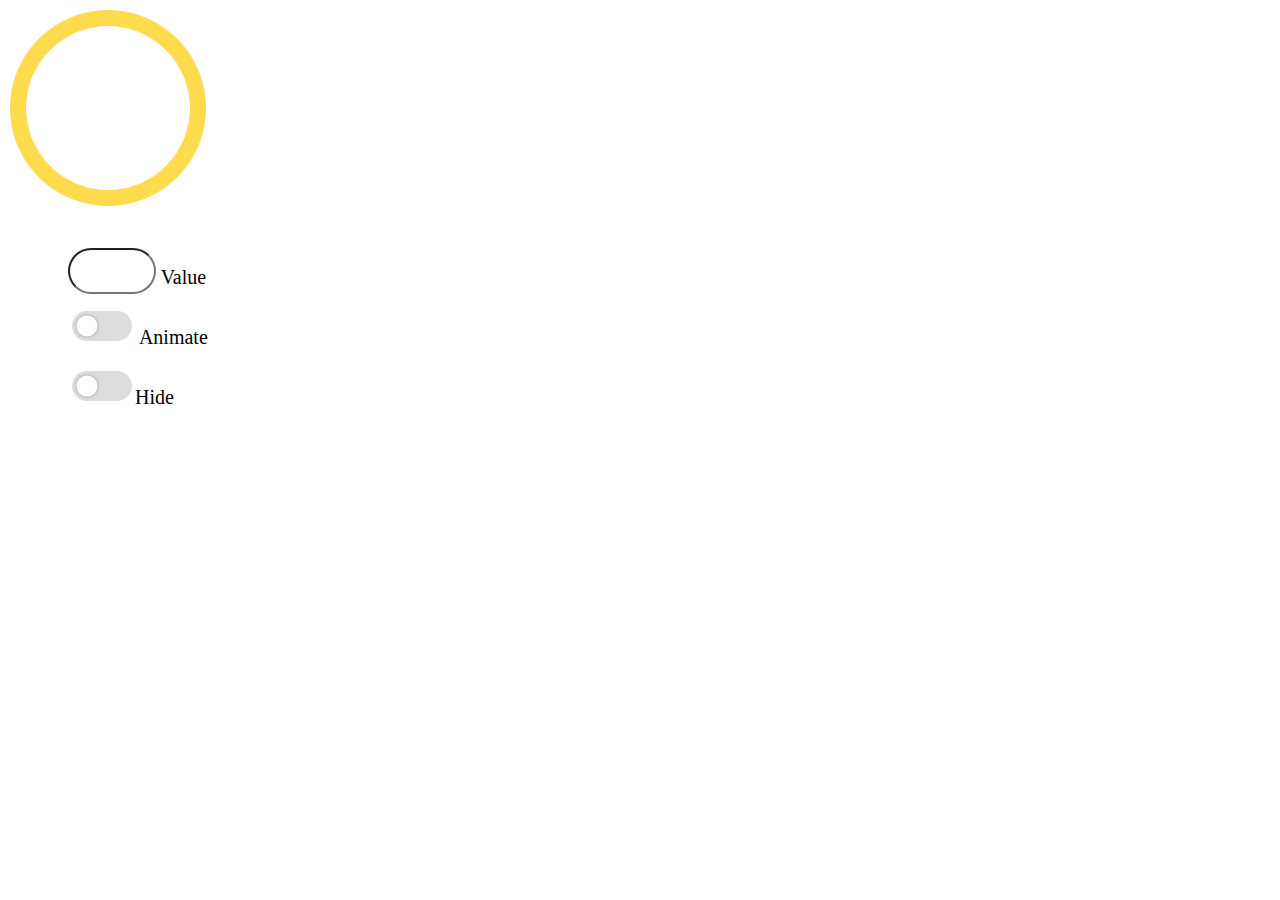
==== index.html @ cb5a52bb "as" ====
<!doctype HTML>
<html>

<head>
	<link rel="stylesheet" href="progress_bar.css">
	<script src="progress_bar.js"></script>
</head>

<body>
	<div id="container">
		<svg id="loader" width="200" height="200">
			<circle id = "b_circle" r = "90" cx = "100" cy = "100" fill = "transparent" stroke-dasharray="565.48" stroke-dashoffset="0"></circle>
		  	<circle id = "s_circle" class="bar" r="90" cx="100" cy="100" fill="transparent" stroke-dodonova.anna76@gmail.comdasharray="565.48" stroke-dashoffset="0"></circle>
		</svg>

	<div class="interface">
		<input id="percent" type="number"><span class="desc"> Value</span>
		<div class="switch_box box_1">
			<input id="animation" type="checkbox" class="switch_1"><span class="desc">
			Animate</span>
		</div>
		<div class="switch_box box_1">
			<input id="hide" type="checkbox" class="switch_1"><span class="desc">Hide</span>
		</div>
	</div>
		</div>
</body>

</html>
---- progress_bar.css ----
#container {
	line-height: 3;
}
.interface {
	margin-top: 20px;
	margin-left: 60px;
}
.desc {
	font-size: 20px;
	margin-bottom: 10px;
}
#percent {
	width: 80px;
	border-radius: 30px;
	height: 40px;
	font-size: 30pt;
	text-align: center
}
#loader circle {
  stroke-dashoffset: 0;
  transition: stroke-dashoffset 1s linear;
  stroke: #efefec;
  stroke-width: 1em;
}
#loader .bar {
  stroke: #ffdb4d;
}
#loader {
	animation: spin 3s linear infinite;
	animation-play-state: paused;
}
@keyframes spin {
    0% { transform: rotate(0deg); }
    100% { transform: rotate(360deg); }
}
.switch_box +span{
	display: -webkit-box;
	display: -ms-flexbox;
	display: flex;
	max-width: 200px;
	min-width: 200px;
	-webkit-box-pack: center;
	    -ms-flex-pack: center;
	        justify-content: center;
	-webkit-box-align: center;
	    -ms-flex-align: center;
	        align-items: center;
	-webkit-box-flex: 1;
	    -ms-flex: 1;
	        flex: 1;
}

/* Switch 1 Specific Styles Start */



input[type="checkbox"].switch_1{
	font-size: 20px;
	-webkit-appearance: none;
	   -moz-appearance: none;
	        appearance: none;
	width: 3em;
	height: 1.5em;
	background: #ddd;
	border-radius: 3em;
	position: relative;
	cursor: pointer;
	outline: none;
	-webkit-transition: all .2s ease-in-out;
	transition: all .2s ease-in-out;
  }

  input[type="checkbox"].switch_1:checked{
	background: #7ed321;
  }

  input[type="checkbox"].switch_1:after{
	position: absolute;
	content: "";
	width: 1.5em;
	height: 1.5em;
	border-radius: 50%;
	background: #fff;
	-webkit-box-shadow: 0 0 .25em rgba(0,0,0,.3);
	        box-shadow: 0 0 .25em rgba(0,0,0,.3);
	-webkit-transform: scale(.7);
	        transform: scale(.7);
	left: 0;
	-webkit-transition: all .2s ease-in-out;
	transition: all .2s ease-in-out;
  }

  input[type="checkbox"].switch_1:checked:after{
	left: calc(100% - 1.5em);
  }
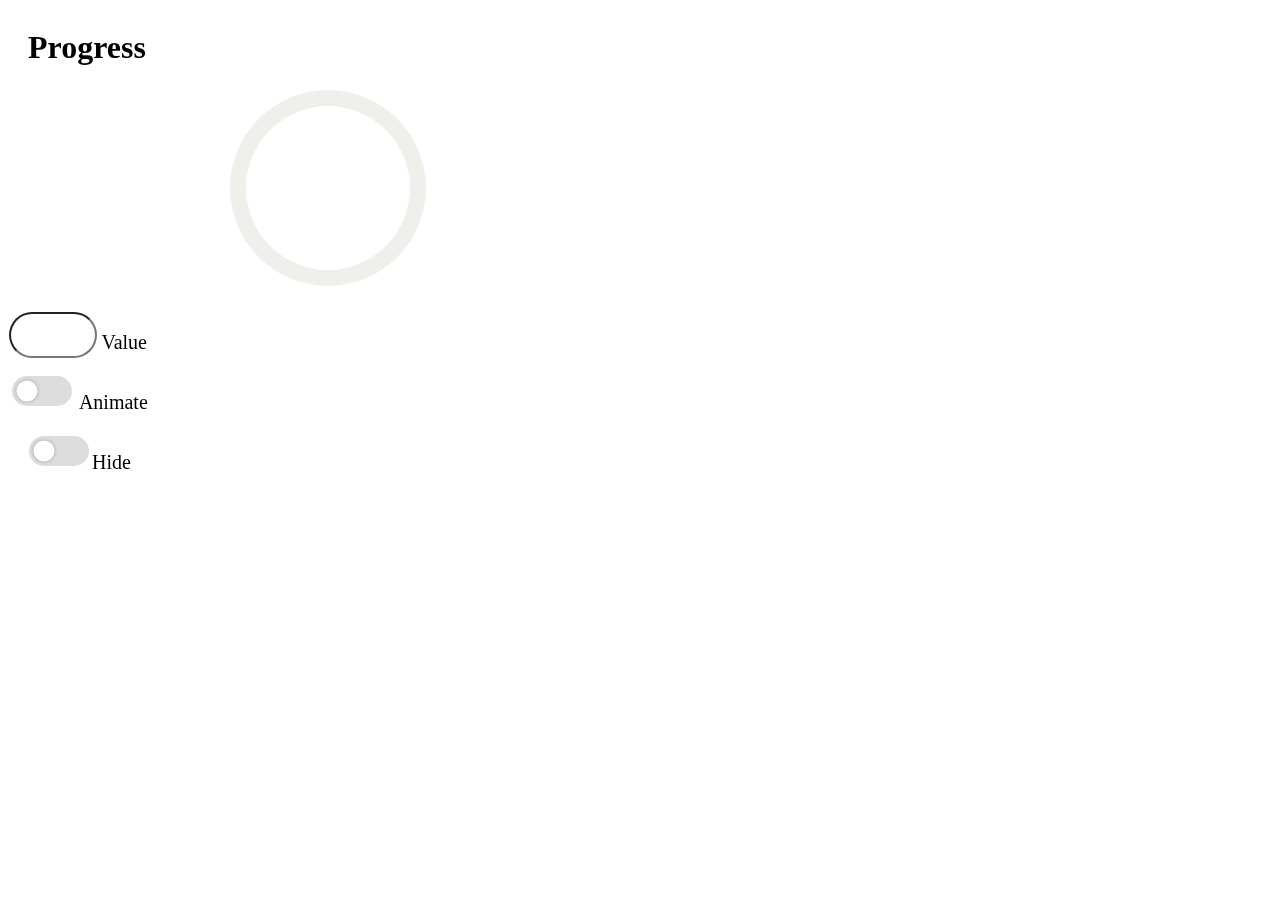
==== commit c6527546: "new_ver" ====
--- a/index.html
+++ b/index.html
@@ -3,27 +3,26 @@
 
 <head>
 	<link rel="stylesheet" href="progress_bar.css">
-	<script src="progress_bar.js"></script>
+	<meta name="viewport" content="width=device-width, initial-scale=1" />
 </head>
 
 <body>
-	<div id="container">
-		<svg id="loader" width="200" height="200">
-			<circle id = "b_circle" r = "90" cx = "100" cy = "100" fill = "transparent" stroke-dasharray="565.48" stroke-dashoffset="0"></circle>
-		  	<circle id = "s_circle" class="bar" r="90" cx="100" cy="100" fill="transparent" stroke-dodonova.anna76@gmail.comdasharray="565.48" stroke-dashoffset="0"></circle>
-		</svg>
+	<h1 class="title">Progress</h1>
+	<div class= "progress-bar"></div>
 
 	<div class="interface">
-		<input id="percent" type="number"><span class="desc"> Value</span>
+		<input class="percent" type="number"><span class="desc"> Value</span>
 		<div class="switch_box box_1">
-			<input id="animation" type="checkbox" class="switch_1"><span class="desc">
+			<input type="checkbox" class="switch_1"><span class="desc">
 			Animate</span>
 		</div>
 		<div class="switch_box box_1">
-			<input id="hide" type="checkbox" class="switch_1"><span class="desc">Hide</span>
+			<input type="checkbox" class="switch_1"><span class="desc">Hide</span>
 		</div>
 	</div>
-		</div>
+
+	<script src="progress_bar.js"></script>
+	<script src="main.js"></script>
 </body>
 
 </html>
--- a/progress_bar.css
+++ b/progress_bar.css
@@ -1,65 +1,85 @@
+body {
+   height: 100%;
+   width: 100%;
+   position: fixed;
+   overflow: hidden;
+}
 
-#container {
+
+.interface {
+	margin-top: 90px;
 	line-height: 3;
+	text-align: center;
+
 }
-.interface {
-	margin-top: 20px;
-	margin-left: 60px;
+.container {
+	text-align: center;
 }
+
 .desc {
 	font-size: 20px;
 	margin-bottom: 10px;
 }
-#percent {
+
+.title {
+	margin-left: 20px;
+}
+
+.percent {
 	width: 80px;
 	border-radius: 30px;
 	height: 40px;
 	font-size: 30pt;
 	text-align: center
 }
-#loader circle {
-  stroke-dashoffset: 0;
-  transition: stroke-dashoffset 1s linear;
-  stroke: #efefec;
-  stroke-width: 1em;
+
+.loader circle {
+	stroke-dashoffset: 0;
+	transition: stroke-dashoffset 1s linear;
+	stroke: #efefec;
+	stroke-width: 1em;
 }
-#loader .bar {
-  stroke: #ffdb4d;
+
+.loader .bar {
+	stroke: #ffdb4d;
 }
-#loader {
+
+.loader {
 	animation: spin 3s linear infinite;
 	animation-play-state: paused;
 }
+
 @keyframes spin {
-    0% { transform: rotate(0deg); }
-    100% { transform: rotate(360deg); }
+	0% {
+		transform: rotate(-90deg);
+	}
+	100% {
+		transform: rotate(270deg);
+	}
 }
-.switch_box +span{
+
+.switch_box + span {
 	display: -webkit-box;
 	display: -ms-flexbox;
 	display: flex;
 	max-width: 200px;
 	min-width: 200px;
 	-webkit-box-pack: center;
-	    -ms-flex-pack: center;
-	        justify-content: center;
+	-ms-flex-pack: center;
+	justify-content: center;
 	-webkit-box-align: center;
-	    -ms-flex-align: center;
-	        align-items: center;
+	-ms-flex-align: center;
+	align-items: center;
 	-webkit-box-flex: 1;
-	    -ms-flex: 1;
-	        flex: 1;
+	-ms-flex: 1;
+	flex: 1;
 }
 
-/* Switch 1 Specific Styles Start */
-
-
-
-input[type="checkbox"].switch_1{
+input[type="checkbox"].switch_1 {
 	font-size: 20px;
 	-webkit-appearance: none;
-	   -moz-appearance: none;
-	        appearance: none;
+	-moz-appearance: none;
+	appearance: none;
 	width: 3em;
 	height: 1.5em;
 	background: #ddd;
@@ -69,28 +89,57 @@
 	outline: none;
 	-webkit-transition: all .2s ease-in-out;
 	transition: all .2s ease-in-out;
-  }
+}
 
-  input[type="checkbox"].switch_1:checked{
+input[type="checkbox"].switch_1:checked {
 	background: #7ed321;
-  }
+}
 
-  input[type="checkbox"].switch_1:after{
+input[type="checkbox"].switch_1:after {
 	position: absolute;
 	content: "";
 	width: 1.5em;
 	height: 1.5em;
 	border-radius: 50%;
 	background: #fff;
-	-webkit-box-shadow: 0 0 .25em rgba(0,0,0,.3);
-	        box-shadow: 0 0 .25em rgba(0,0,0,.3);
+	-webkit-box-shadow: 0 0 .25em rgba(0, 0, 0, .3);
+	box-shadow: 0 0 .25em rgba(0, 0, 0, .3);
 	-webkit-transform: scale(.7);
-	        transform: scale(.7);
+	transform: scale(.7);
 	left: 0;
 	-webkit-transition: all .2s ease-in-out;
 	transition: all .2s ease-in-out;
-  }
+}
 
-  input[type="checkbox"].switch_1:checked:after{
+input[type="checkbox"].switch_1:checked:after {
 	left: calc(100% - 1.5em);
-  }
+}
+
+@media (orientation: landscape) {
+	.container {
+		display: inline-block;
+		width: 50%;
+	}
+	.interface {
+		display: inline-block;
+		margin-top: 20px;
+	}
+
+}
+@media (orientation: landscape) and (max-width: 768px){
+	.container {
+		display: inline-block;
+		width: 50%;
+		transform: scale(0.8);
+	}
+	.interface {
+		display: inline-block;
+		margin-top: 20px;
+				transform: scale(0.8);
+
+	}
+		h1 {
+		font-size: 14px;
+	}
+
+}
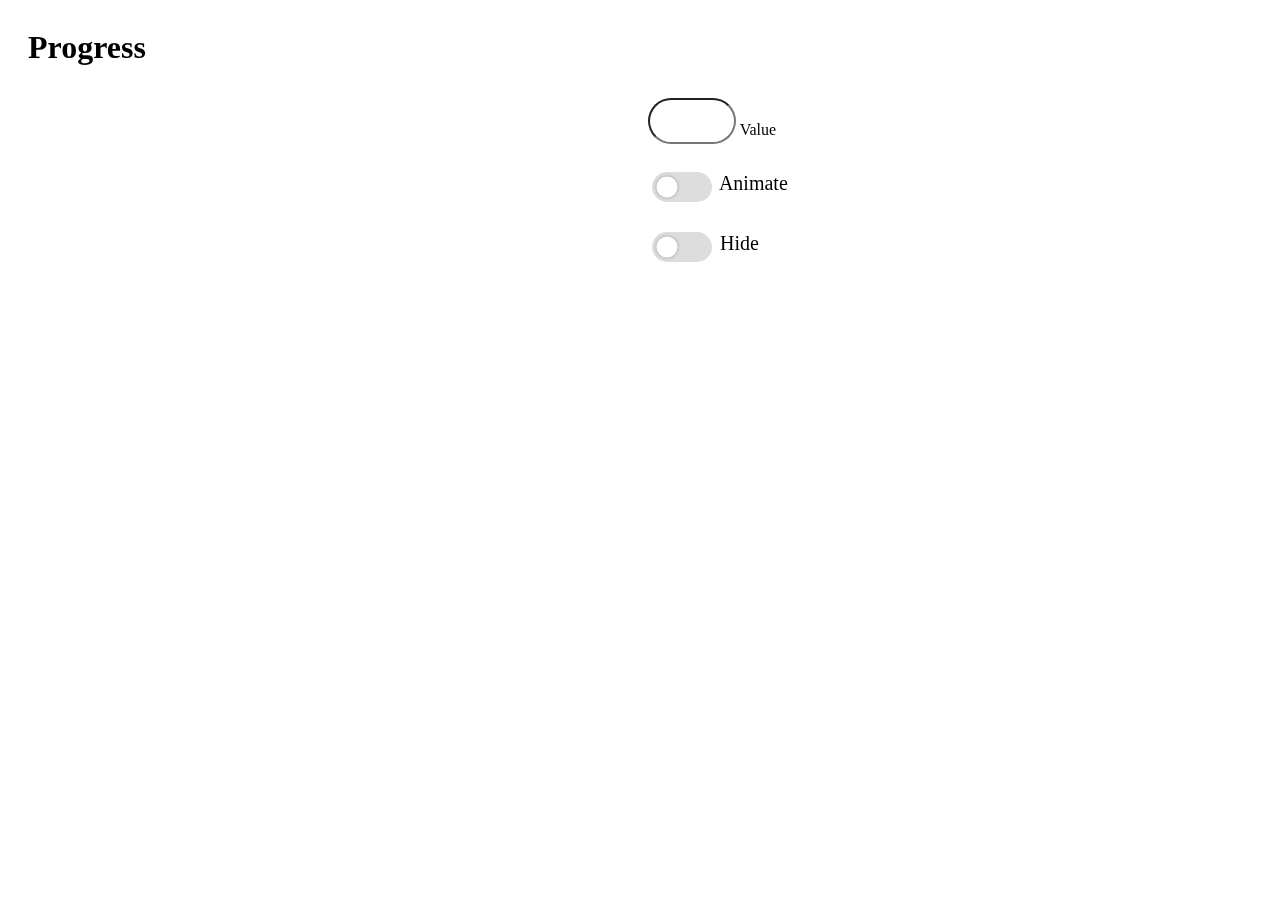
==== commit 728bc641: "dsfsd" ====
--- a/index.html
+++ b/index.html
@@ -2,26 +2,28 @@
 <html>
 
 <head>
-	<link rel="stylesheet" href="progress_bar.css">
+	<link rel="stylesheet" href="progress_bar/progress_bar.css">
+	<link rel="stylesheet" href="main.css">
 	<meta name="viewport" content="width=device-width, initial-scale=1" />
 </head>
 
 <body>
 	<h1 class="title">Progress</h1>
-	<div class= "progress-bar"></div>
-
+	<div class="container">
+	<div class="progress-bar"></div>
 	<div class="interface">
-		<input class="percent" type="number"><span class="desc"> Value</span>
-		<div class="switch_box box_1">
-			<input type="checkbox" class="switch_1"><span class="desc">
+		<input class="interface__input" type="number"><span class="desc"> Value</span>
+		<div class="interface__switch_box">
+			<input type="checkbox" class="interface__switch_box__switch_1"><span class="interface__switch_box__description">
 			Animate</span>
 		</div>
-		<div class="switch_box box_1">
-			<input type="checkbox" class="switch_1"><span class="desc">Hide</span>
+		<div class="interface__switch_box">
+			<input type="checkbox" class="interface__switch_box__switch_1"><span class="interface__switch_box__description"> Hide</span>
 		</div>
 	</div>
+	</div>
 
-	<script src="progress_bar.js"></script>
+	<script src="progress_bar/progress_bar.js"></script>
 	<script src="main.js"></script>
 </body>
 
--- a/progress_bar/progress_bar.css
+++ b/progress_bar/progress_bar.css
@@ -0,0 +1,100 @@
+.progress-bar {
+	text-align: center;
+}
+
+/*Закрашивание нижнего блока белым*/
+
+.progress-bar__loader circle {
+	stroke-dashoffset: 0;
+	transition: stroke-dashoffset 1s linear;
+	stroke: #efefec;
+	stroke-width: 1em;
+}
+
+/*Закрашивание верхнего блока желтым*/
+
+.progress-bar__loader .bar {
+	stroke: #ffdb4d;
+}
+
+/*анимация вразения под разными движками*/
+
+.progress-bar__loader {
+	-webkit-animation: spin 3s linear infinite;
+	-webkit-animation-play-state: paused;
+	-moz-animation: spin 3s linear infinite;
+	-moz-animation-play-state: paused;
+	-ms-animation: spin 3s linear infinite;
+	-ms-animation-play-state: paused;
+	-o-animation: spin 3s linear infinite;
+	-o-animation-play-state: paused;
+	animation: spin 3s linear infinite;
+	animation-play-state: paused;
+}
+
+@keyframes spin {
+	0% {
+		transform: rotate(-90deg);
+	}
+	100% {
+		transform: rotate(270deg);
+	}
+}
+
+@-moz-@keyframes spin {
+	0% {
+		transform: rotate(-90deg);
+	}
+	100% {
+		transform: rotate(270deg);
+	}
+}
+
+@-webkit-@keyframes spin {
+	0% {
+		transform: rotate(-90deg);
+	}
+	100% {
+		transform: rotate(270deg);
+	}
+}
+
+@-o-@keyframes spin {
+	0% {
+		transform: rotate(-90deg);
+	}
+	100% {
+		transform: rotate(270deg);
+	}
+}
+
+/*Подгон под телефонное разрешение и горизонтальную ориентацию*/
+
+@media (orientation: landscape) {
+	.progress-bar {
+		display: inline-block;
+		width: 50%;
+	}
+	.container {
+		width: 100%;
+		height: 50%;
+		display: inline-flex;
+	}
+
+}
+
+@media (orientation: portrait) {
+	.interface {
+		width: 63%;
+		float: right;
+	}
+
+}
+
+@media (orientation: landscape) and (max-width: 768px) {
+	.progress-bar {
+		display: inline-block;
+		width: 50%;
+		transform: scale(0.8);
+	}
+}
--- a/main.css
+++ b/main.css
@@ -0,0 +1,116 @@
+body {
+	height: 100%;
+	width: 100%;
+	position: fixed;
+	overflow: hidden;
+}
+
+.interface {
+	margin-top: 90px;
+	line-height: 3;
+
+}
+
+.interface__switch_box__description {
+	font-size: 20px;
+	margin-bottom: 10px;
+}
+
+.title {
+	margin-left: 20px;
+}
+
+.interface__input {
+	width: 80px;
+	border-radius: 30px;
+	height: 40px;
+	font-size: 30pt;
+}
+
+/*Кастомизация чекбоксов*/
+.interface__switch_box + span {
+	display: -webkit-box;
+	display: -ms-flexbox;
+	display: flex;
+	max-width: 200px;
+	min-width: 200px;
+	-webkit-box-pack: center;
+	-ms-flex-pack: center;
+	justify-content: center;
+	-webkit-box-align: center;
+	-ms-flex-align: center;
+	align-items: center;
+	-webkit-box-flex: 1;
+	-ms-flex: 1;
+	flex: 1;
+}
+
+input[type="checkbox"].interface__switch_box__switch_1 {
+	font-size: 20px;
+	-webkit-appearance: none;
+	-moz-appearance: none;
+	appearance: none;
+	width: 3em;
+	height: 1.5em;
+	background: #ddd;
+	border-radius: 3em;
+	position: relative;
+	cursor: pointer;
+	outline: none;
+	-webkit-transition: all .2s ease-in-out;
+	transition: all .2s ease-in-out;
+	vertical-align: middle;
+
+}
+
+input[type="checkbox"].interface__switch_box__switch_1:checked {
+	background: #7ed321;
+}
+
+input[type="checkbox"].interface__switch_box__switch_1:after {
+	position: absolute;
+	content: "";
+	width: 1.5em;
+	height: 1.5em;
+	border-radius: 50%;
+	background: #fff;
+	-webkit-box-shadow: 0 0 .25em rgba(0, 0, 0, .3);
+	box-shadow: 0 0 .25em rgba(0, 0, 0, .3);
+	-webkit-transform: scale(.7);
+	transform: scale(.7);
+	left: 0;
+	-webkit-transition: all .2s ease-in-out;
+	transition: all .2s ease-in-out;
+}
+
+input[type="checkbox"].interface__switch_box__switch_1:checked:after {
+	left: calc(100% - 1.5em);
+}
+
+@media (max-width: 768px) {
+	h1 {
+		font-size: 14px;
+	}
+
+}
+
+@media (orientation: landscape) {
+	.interface {
+		display: inline-block;
+		margin-top: 10px;
+	}
+
+}
+
+@media (orientation: landscape) and (max-width: 768px) {
+	.interface {
+		display: inline-block;
+		transform: scale(0.8);
+
+	}
+
+	h1 {
+		font-size: 14px;
+	}
+
+}
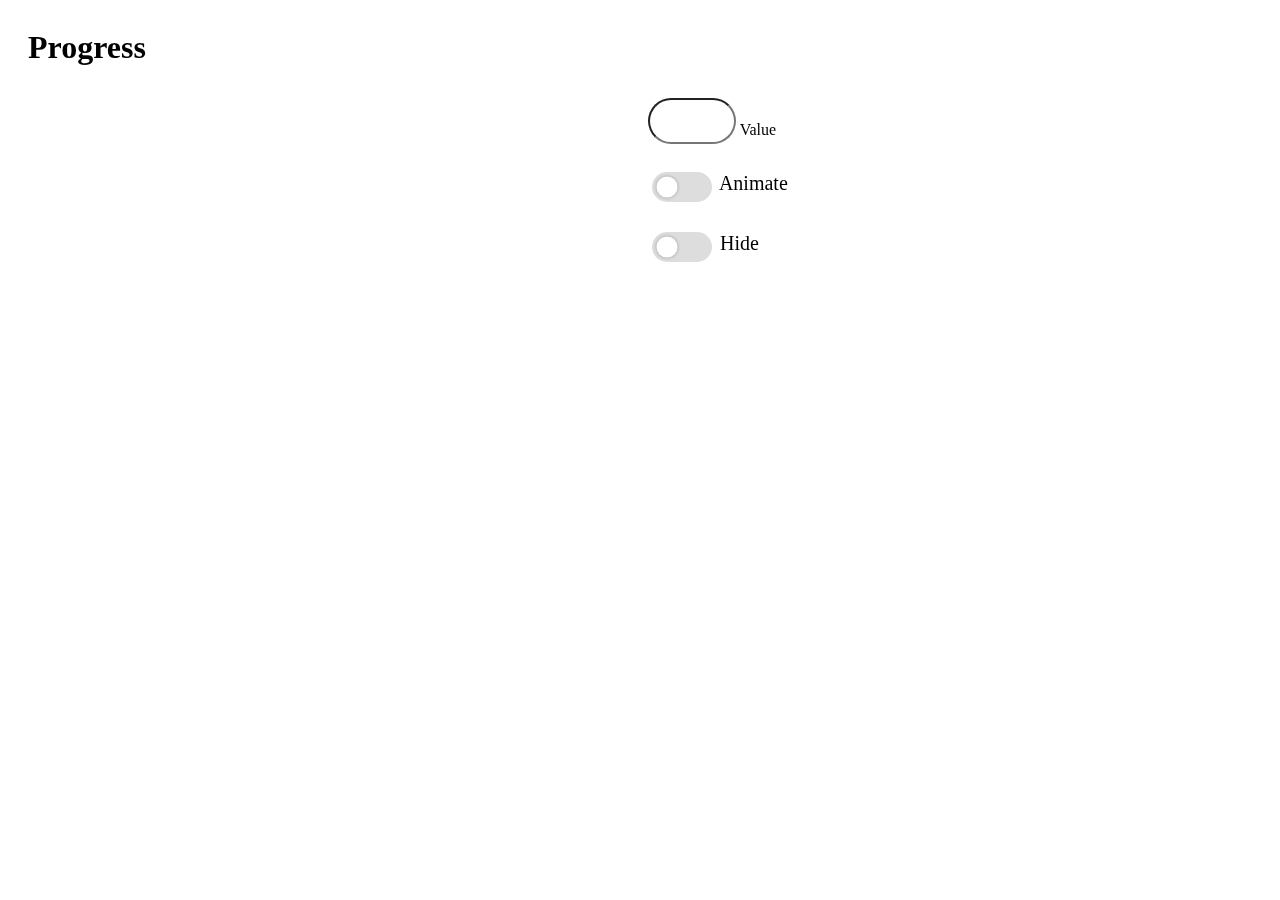
==== commit 6db48572: "sdfsf" ====
--- a/index.html
+++ b/index.html
@@ -10,17 +10,17 @@
 <body>
 	<h1 class="title">Progress</h1>
 	<div class="container">
-	<div class="progress-bar"></div>
-	<div class="interface">
-		<input class="interface__input" type="number"><span class="desc"> Value</span>
-		<div class="interface__switch_box">
-			<input type="checkbox" class="interface__switch_box__switch_1"><span class="interface__switch_box__description">
+		<div class="progress-bar"></div>
+		<div class="interface">
+			<input class="interface__input" type="number"><span class="desc"> Value</span>
+			<div class="interface__switch_box">
+				<input type="checkbox" class="interface__switch_box__switch_1"><span class="interface__switch_box__description">
 			Animate</span>
+			</div>
+			<div class="interface__switch_box">
+				<input type="checkbox" class="interface__switch_box__switch_1"><span class="interface__switch_box__description"> Hide</span>
+			</div>
 		</div>
-		<div class="interface__switch_box">
-			<input type="checkbox" class="interface__switch_box__switch_1"><span class="interface__switch_box__description"> Hide</span>
-		</div>
-	</div>
 	</div>
 
 	<script src="progress_bar/progress_bar.js"></script>
--- a/main.css
+++ b/main.css
@@ -28,6 +28,7 @@
 }
 
 /*Кастомизация чекбоксов*/
+
 .interface__switch_box + span {
 	display: -webkit-box;
 	display: -ms-flexbox;
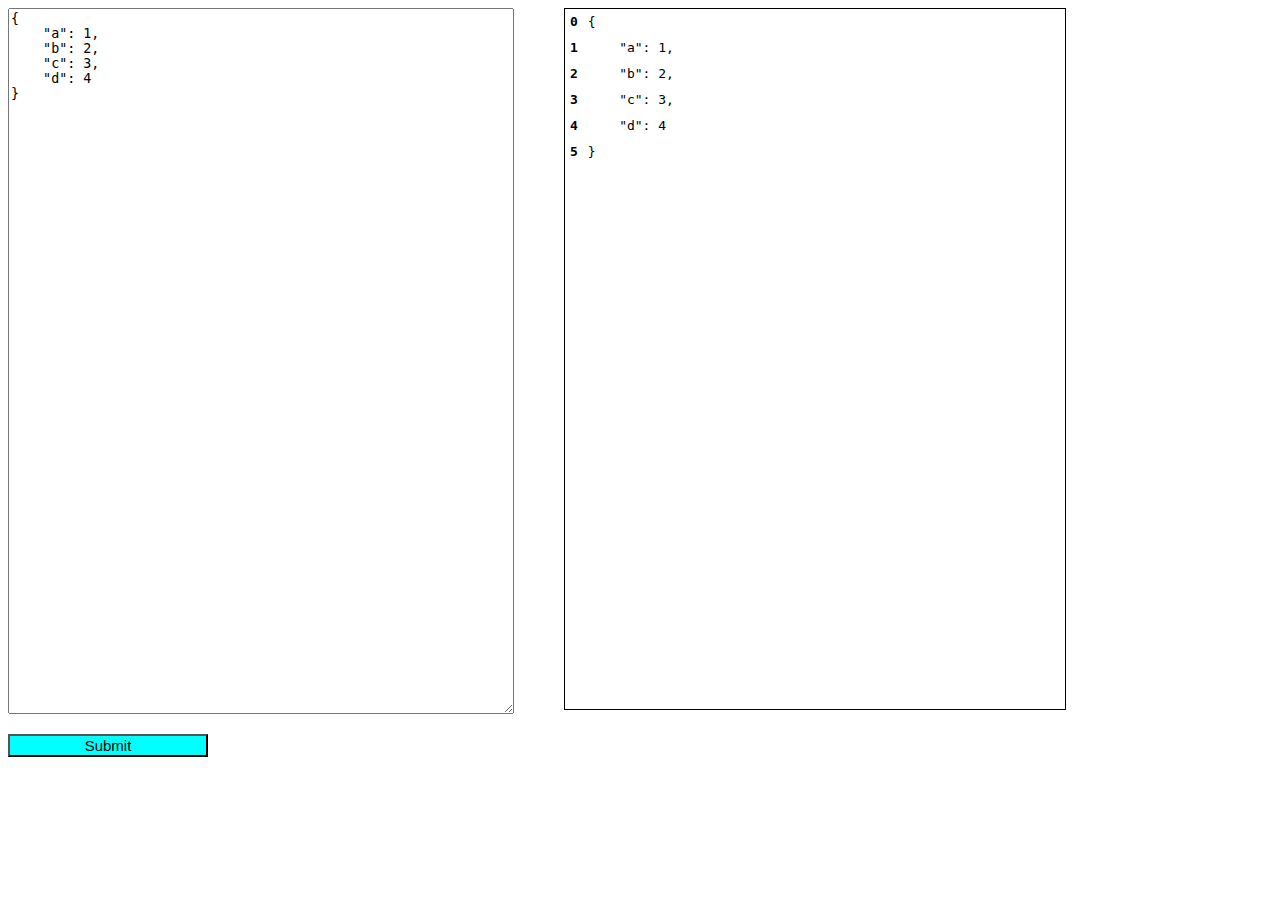
==== commit a0c0268c: "diff" ====
--- a/index.html
+++ b/index.html
@@ -1,30 +1,22 @@
-<!doctype HTML>
+<!DOCTYPE html>
 <html>
-
-<head>
-	<link rel="stylesheet" href="progress_bar/progress_bar.css">
-	<link rel="stylesheet" href="main.css">
-	<meta name="viewport" content="width=device-width, initial-scale=1" />
-</head>
+<link rel="stylesheet" href="./css/styles.css">
 
 <body>
-	<h1 class="title">Progress</h1>
-	<div class="container">
-		<div class="progress-bar"></div>
-		<div class="interface">
-			<input class="interface__input" type="number"><span class="desc"> Value</span>
-			<div class="interface__switch_box">
-				<input type="checkbox" class="interface__switch_box__switch_1"><span class="interface__switch_box__description">
-			Animate</span>
-			</div>
-			<div class="interface__switch_box">
-				<input type="checkbox" class="interface__switch_box__switch_1"><span class="interface__switch_box__description"> Hide</span>
-			</div>
-		</div>
-	</div>
+    <div class="text-areas">
+        <textarea id='editor' data-bind='textInput: json'> </textarea>
+        <div id='diff' data-bind='foreach: diffArray'>
+            <div class="line">
+                <pre class="line-number" data-bind="text: $index"></pre>
+                <pre class='line-text' data-bind="html: text"></pre>
+            </div>
+        </div>
+    </div>
+    <button id="submit-button" data-bind="click: onSubmit">Submit</button>
 
-	<script src="progress_bar/progress_bar.js"></script>
-	<script src="main.js"></script>
+    <script type='text/javascript' src='./js/knockout-3.5.1.js'></script>
+    <script type='text/javascript' src='./js/diff_match_patch.js'></script>
+    <script type='text/javascript' src='./js/main.js'></script>
 </body>
 
-</html>
+</html>--- a/css/styles.css
+++ b/css/styles.css
@@ -0,0 +1,40 @@
+body {
+    display: flex;
+    flex-direction: column;
+}
+#editor {
+    width: 500px;
+    height: 700px;
+    margin-right: 50px;
+}
+#diff {
+    width: 500px;
+    height: 700px;
+    border: black solid 1px;
+}
+#submit-button {
+    width: 200px;
+    margin-top: 20px;
+    background-color: aqua;
+    font-size: 15px;
+}
+.text-areas {
+    display: flex;
+    flex-direction: row;
+}
+.line {
+    display: flex;
+    flex-direction: row;
+    line-height: 0;
+    padding: 0 5px;
+}
+.red {
+    background-color: #ffeef0;
+}
+.green {
+    background-color: #e6ffed;
+}
+.line-number {
+    font-weight: bold;
+    margin-right: 10px;
+}